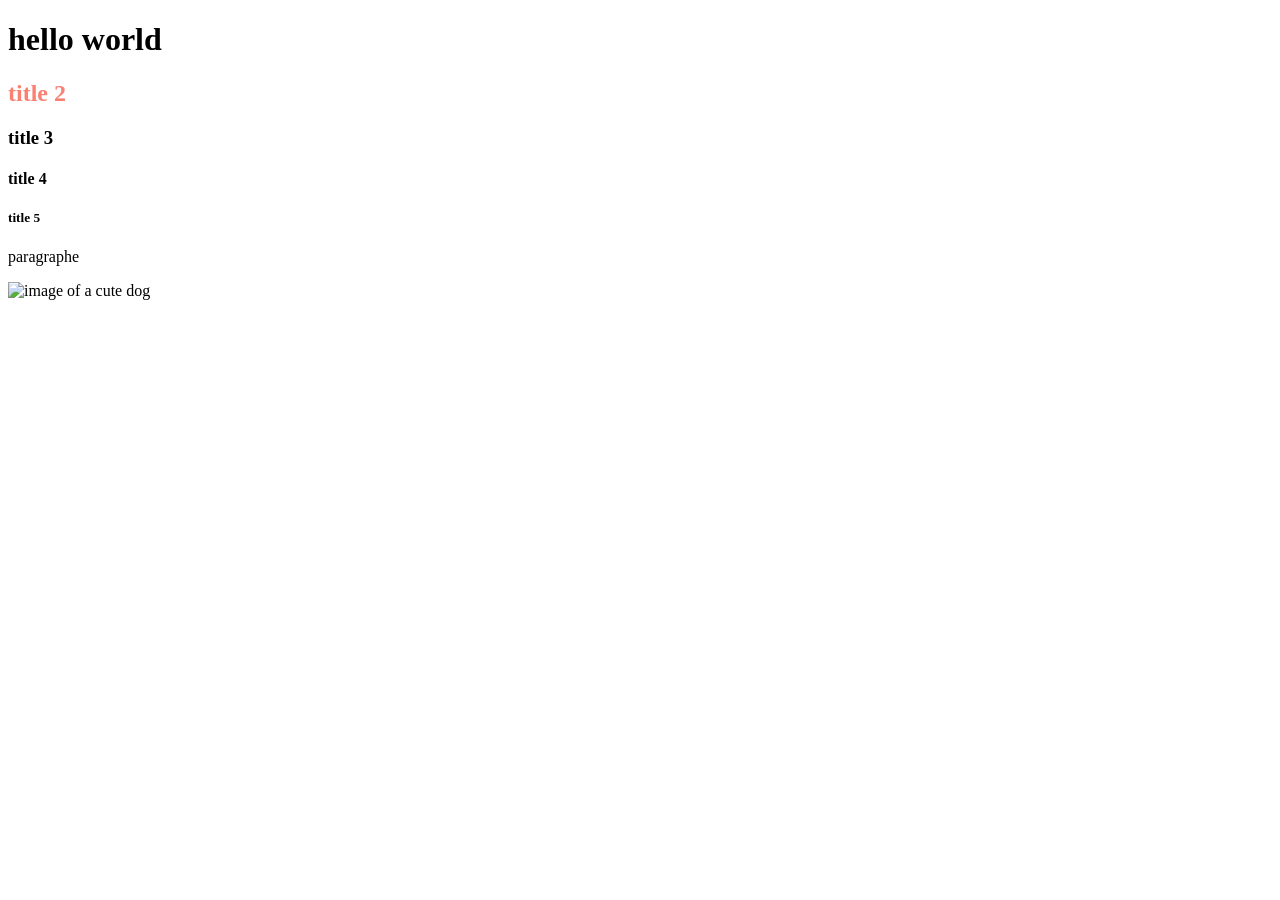
==== Index.html @ cb5ff7a2 "added html and css files" ====
<!DOCTYPE html>
<html lang="en">
    <head>
        <meta charset=""UTF-8">
        <meta name=""viewport" content=""width=device-width, initial-s>
        <title>Document</title>
        <!-- a comment -->
        <link rel="stylesheet" href="style.css">
    </head>
    <body>

        <h1>hello world</h1>
        <h2 class="red"> title 2</h2>
        <h3> title 3</h3>
        <h4> title 4</h4>
        <h5>title 5</h5>

        <p> paragraphe </p>
        <img src="https://www.outsideonline.com/wp-content/uploads/2023/03/Funny_Dog_S.jpg" alt="image of a cute dog">

    </body>
</html>
---- style.css ----
.red {
    color: salmon;
}
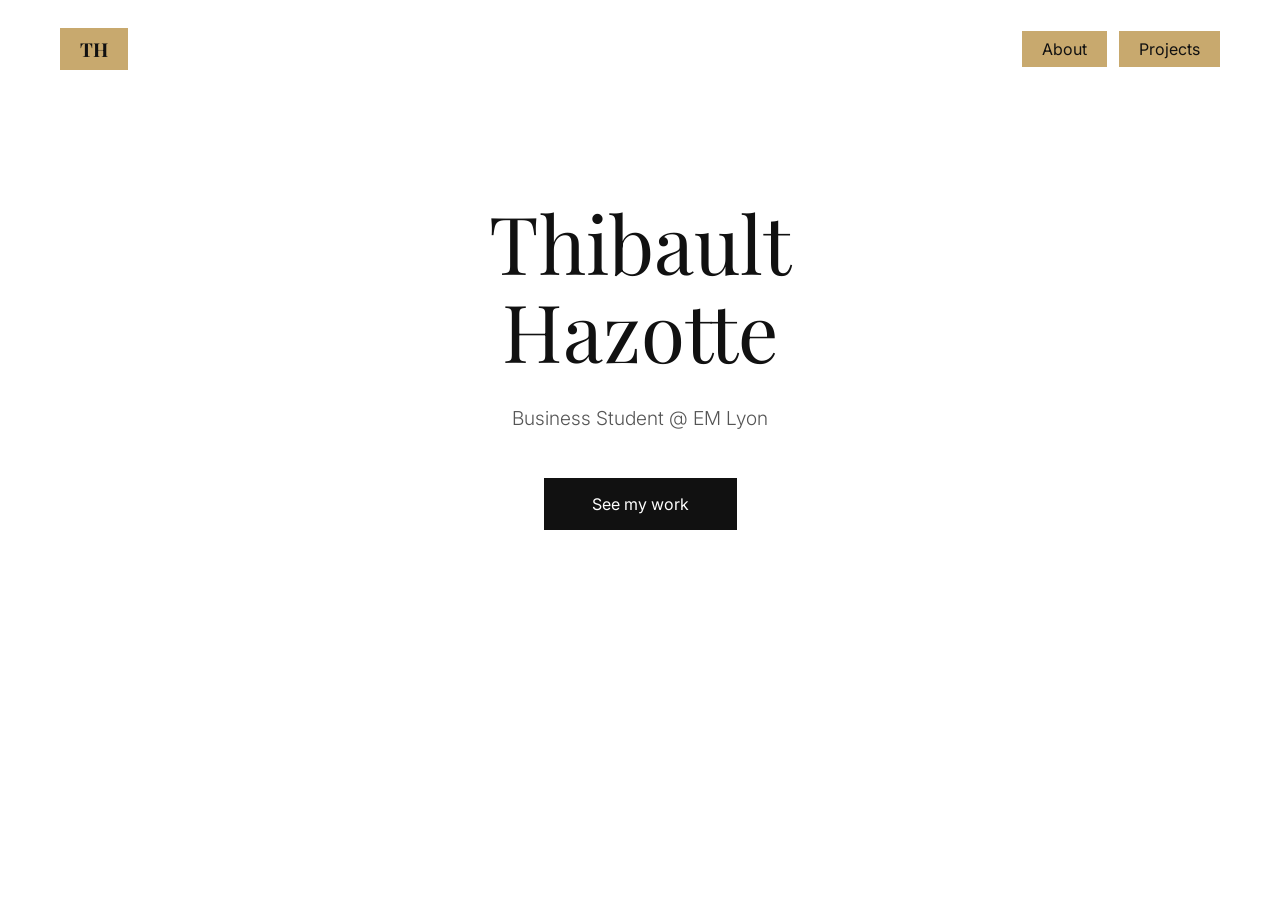
==== commit f8efd2a9: "Modif Séance 3" ====
--- a/Index.html
+++ b/Index.html
@@ -1,22 +1,144 @@
 <!DOCTYPE html>
 <html lang="en">
-    <head>
-        <meta charset=""UTF-8">
-        <meta name=""viewport" content=""width=device-width, initial-s>
-        <title>Document</title>
-        <!-- a comment -->
-        <link rel="stylesheet" href="style.css">
-    </head>
-    <body>
 
-        <h1>hello world</h1>
-        <h2 class="red"> title 2</h2>
-        <h3> title 3</h3>
-        <h4> title 4</h4>
-        <h5>title 5</h5>
+<head>
+  <meta charset="UTF-8" />
+  <meta name="viewport" content="width=device-width, initial-scale=1.0"/>
+  <title>Thibault Hazotte — Portfolio</title>
 
-        <p> paragraphe </p>
-        <img src="https://www.outsideonline.com/wp-content/uploads/2023/03/Funny_Dog_S.jpg" alt="image of a cute dog">
+  <!--
+    USAGE IA— Import des polices Google Fonts :
+    Je ne savais pas comment utiliser des polices personnalisées en HTML.
+    L'IA m'a expliqué qu'on utilise une balise <link> dans le <head>
+    pour charger des polices depuis Google Fonts, ce qui m'a permis
+    d'utiliser Playfair Display et Inter comme dans mon design Figma.
+  -->
+  <link href="https://fonts.googleapis.com/css2?family=Playfair+Display:wght@400;700&family=Inter:wght@300;400&display=swap" rel="stylesheet"/>
 
-    </body>
-</html>+  <style>
+
+    /* RESET : supprime les marges par défaut du navigateur */
+    * {
+      margin: 0;
+      padding: 0;
+      box-sizing: border-box;
+    }
+
+    /* Palette de couleurs du design Figma :
+       Blanc      #FFFFFF
+       Noir       #111111
+       Gris clair #F5F5F5
+       Doré       #C8A96E  */
+
+    /* Style général de la page */
+    body {
+      background-color: #FFFFFF;
+      color: #111111;
+      font-family: 'Inter', sans-serif;
+    }
+
+    /* NAVBAR : barre de navigation en haut */
+    nav {
+      display: flex;
+      justify-content: space-between;
+      align-items: center;
+      padding: 28px 60px;
+    }
+
+    /* Logo TH avec fond doré */
+    .logo {
+      font-family: 'Playfair Display', serif;
+      font-size: 1.2rem;
+      font-weight: 700;
+      text-decoration: none;
+      color: #111111;
+      background-color: #C8A96E;
+      padding: 8px 20px;
+    }
+
+    /* Conteneur des liens de navigation */
+    .nav-links {
+      display: flex;
+      gap: 12px;
+    }
+
+    /* Liens About et Projects avec fond doré */
+    .nav-links a {
+      font-size: 1rem;
+      text-decoration: none;
+      color: #111111;
+      background-color: #C8A96E;
+      padding: 8px 20px;
+    }
+
+    /* HERO : section centrale de la page */
+    .hero {
+      display: flex;
+      flex-direction: column;
+      align-items: center;
+      text-align: center;
+      padding: 100px 40px;
+      min-height: 80vh;
+    }
+
+    /* Grand titre */
+    .hero h1 {
+      font-family: 'Playfair Display', serif;
+      font-size: 5rem;
+      font-weight: 400;
+      line-height: 1.1;
+      margin-bottom: 32px;
+    }
+
+    /* Sous-titre */
+    .hero p {
+      font-size: 1.2rem;
+      font-weight: 300;
+      color: #555555;
+      margin-bottom: 48px;
+    }
+
+    /* Bouton See my work */
+    .btn {
+      display: inline-block;
+      background-color: #111111;
+      color: #FFFFFF;
+      font-size: 1rem;
+      text-decoration: none;
+      padding: 16px 48px;
+    }
+
+    /*
+      USAGE IA— Effet au survol du bouton (:hover) :
+      Je ne connaissais pas la pseudo-classe CSS :hover.
+      L'IA m'a expliqué son fonctionnement : elle permet de changer
+      le style d'un élément quand la souris passe dessus,
+      ce qui rend le site plus interactif sans JavaScript.
+    */
+    .btn:hover {
+      background-color: #C8A96E;
+    }
+
+  </style>
+</head>
+
+<body>
+
+  <!-- Barre de navigation -->
+  <nav>
+    <a href="index.html" class="logo">TH</a>
+    <div class="nav-links">
+      <a href="about.html">About</a>
+      <a href="about.html">Projects</a>
+    </div>
+  </nav>
+
+  <!-- Section principale avec nom, sous-titre et bouton -->
+  <section class="hero">
+    <h1>Thibault<br>Hazotte</h1>
+    <p>Business Student @ EM Lyon</p>
+    <a href="about.html" class="btn">See my work</a>
+  </section>
+
+</body>
+</html>
